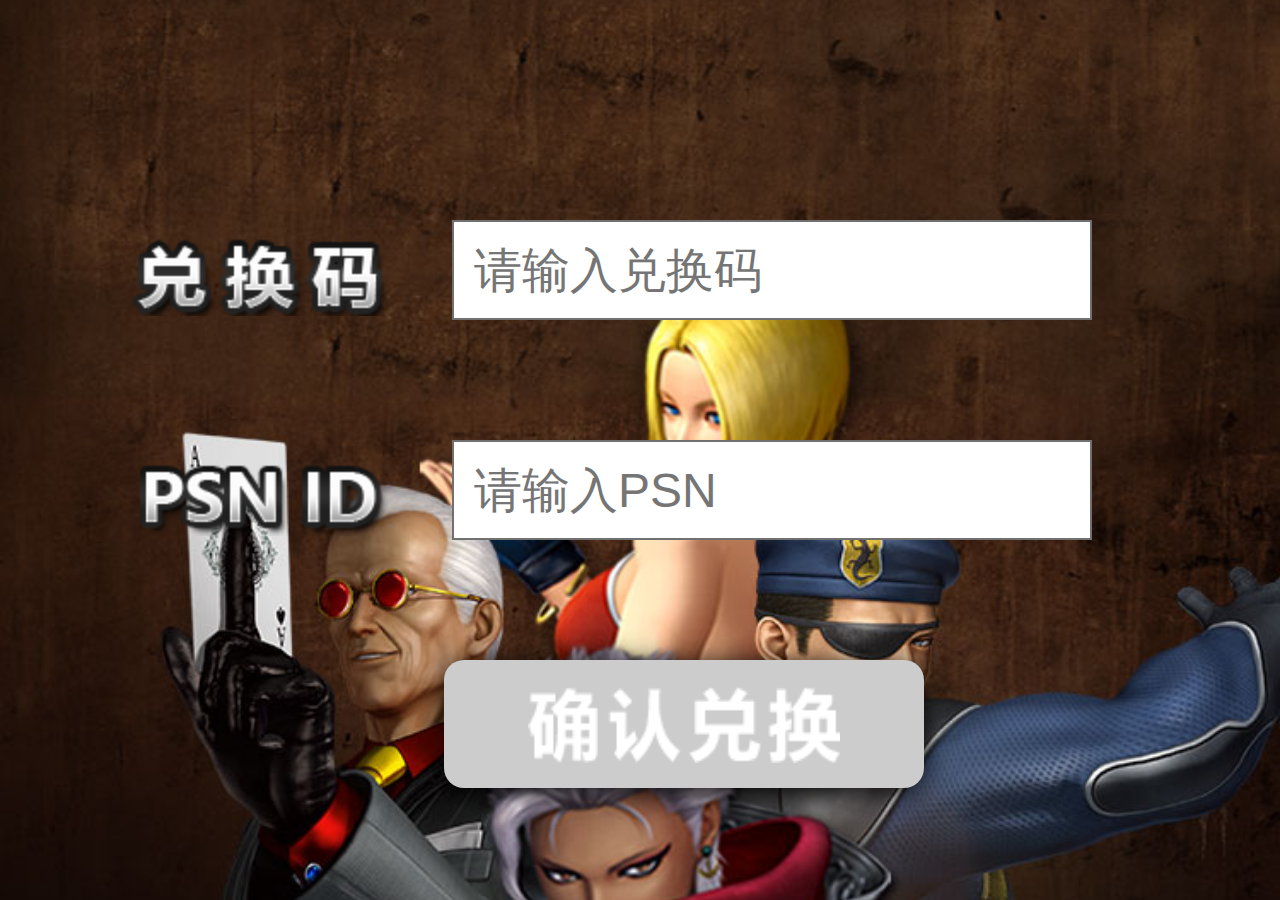
==== index.html @ 34e9e9ee "first commit" ====
<!DOCTYPE html>
<html>
	<head>
		<meta charset="UTF-8">
		<title>拳皇CDK兑换</title>
		<link rel="stylesheet" type="text/css" href="css/cdk.css"/>
		<script src="js/viewport.js" type="text/javascript" charset="utf-8"></script>
	</head>
	<body>
		<div class="header">
			<form  onsubmit="return false" action="##" method="post" class="form" >	
				<div class="cdk clearfix">
					<div class="fl title"></div>
					<input type="" name="" id="cdkey" value="" class="fl left" placeholder="请输入兑换码"/>
				</div>
				<p id="cdkey-text"></p>
				<div class="psn clearfix">
					<div class="fl title n2"></div>
					<input type="" name="" id="PN" value="" class="fl left" placeholder="请输入PSN"/>
				</div>
				<p id="PN-text"></p>
			</form>
			<div class="title-no">
			</div>
			<div class="ann">
				<button class="bth button" disabled="disabled"></button>
			</div>			
		</div>
	</body>
	<script src="js/jquery.min.js" type="text/javascript" charset="utf-8"></script>
	<script src="js/test.js" type="text/javascript" charset="utf-8"></script>
</html>
---- css/cdk.css ----
*{
	margin: 0;
	padding: 0;
}
body{
	font-family: "宋体";
	background: url(../img/background1.jpg) no-repeat center center;
	background-size: cover;
	height: 100vh;
	z-index: -1;
}
a{
	text-decoration: none;
}
ul,li{
	list-style: none;
}
.clearfix:after,.clearfix:before{  /*清除浮动*/
   content: "";
   display: table;
}
.clearfix:after{
   clear: both;
}
.clearfix{
  *zoom:1; /*兼容IE和IE7*/
}
.poa{
	position: absolute;
}
.por{
	position: relative;
}
.pof{
	position: fixed;
}	
.fl{
	float: left;
}
.fr{
	float: right;
}
.header{
	width: 100%;
	height: 8.25rem;
	padding-top: 2.75rem;
}
.cdk,.psn{
	height: 1.25rem;
	width: 100%;
/*	margin-bottom: 1.5rem;*/
	padding-left: 1.6rem;
	box-sizing: border-box;		
}
.header .title{
	width: 3.25rem;
	height: 1rem;
	background: url(../img/cdk.png) no-repeat center center;
	background-size: cover;
	margin-top: 0.2rem;
}
.header .n2{
	background: url(../img/psn.png) no-repeat center center;
	background-size: cover;
}
.header .left{
	width: 8rem;
	height: 100%;
	border: 0.025rem solid #707070;
	margin-left: 0.8rem;
	font-size: 0.6rem;
	padding-left: 0.25rem;
	box-sizing: border-box;
}
.ann{
	width: 100%;
	height: 2rem;
	text-align: center;
	
}
.ann .button{
	width: 6rem;
	height: 1.6rem;
	margin-left: 1.1rem;
	background: #ccc url(../img/bu-cn.png) no-repeat center center;
	background-size: 65% 60%;
	/*background-size:cover ;*/
	border-radius: 0.25rem ;
	box-shadow: 0px 0.07rem 0.37rem #000;
	outline: none;
	border: none;
}
.title-no{
	width: 100%;
	height: 4rem;
	margin-bottom: 1.5rem;
	text-align: center;
	line-height: 4rem;
	font-size: 1.5rem;
	padding-left: 1.1rem;
	color: #fff;
	box-sizing: border-box;
	display: none;
}
.title-no>p{
	width: 100%;
	height: 4rem;
	line-height: 4rem;
}
#PN-text,#cdkey-text{
	width: 100%;
	height: 1.5rem;
	color: red;
	font-size: 0.6rem;
	text-align: center;
	line-height: 1.5rem;
}
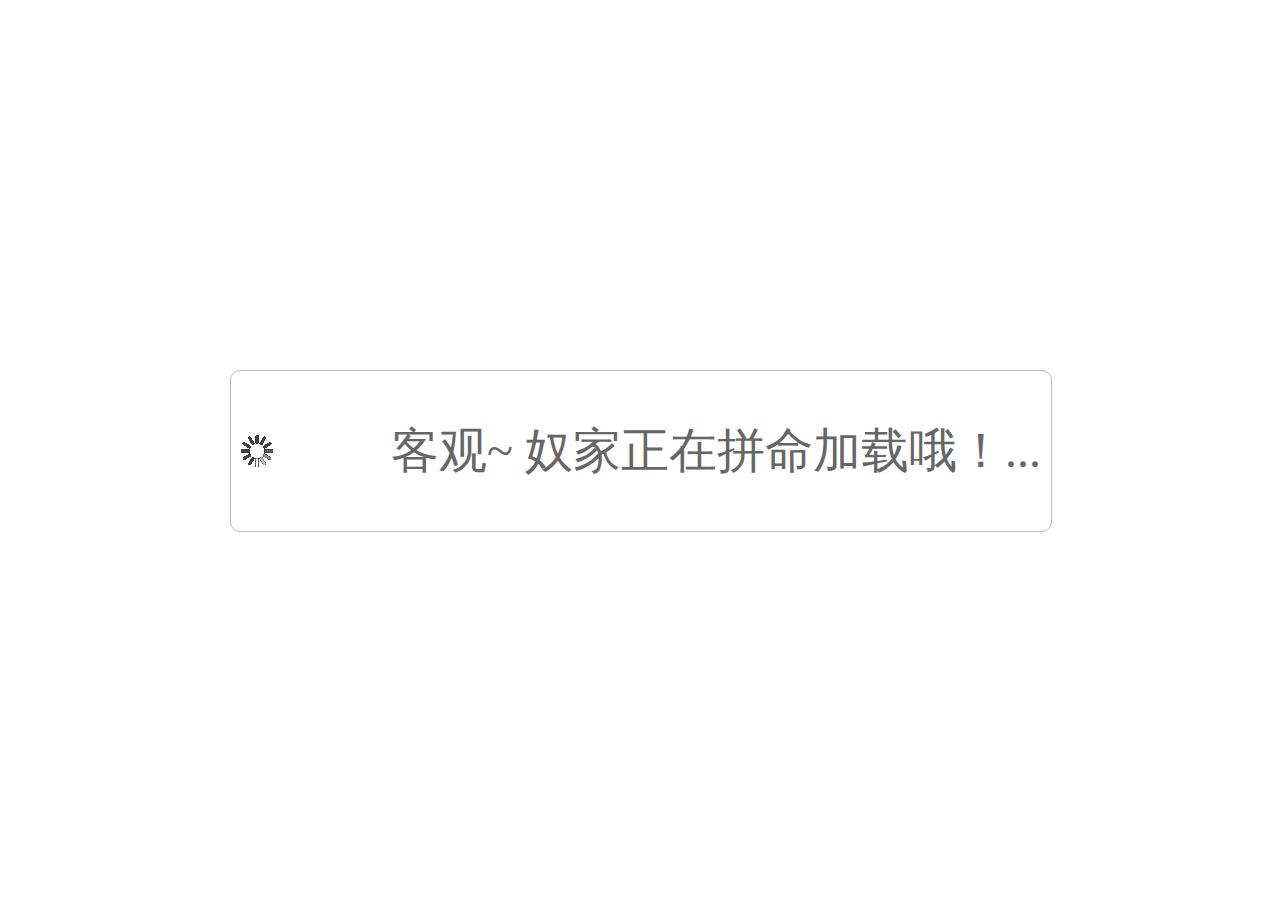
==== commit f422c49d: "first commit" ====
--- a/index.html
+++ b/index.html
@@ -29,4 +29,21 @@
 	</body>
 	<script src="js/jquery.min.js" type="text/javascript" charset="utf-8"></script>
 	<script src="js/test.js" type="text/javascript" charset="utf-8"></script>
+	<script src="js/PerfectLoad.js" type="text/javascript" charset="utf-8"></script>
+	<script>
+		    $(function () {
+		        $.MyCommon.PageLoading({ sleep: 800 });
+		    })
+	</script>
+	<script type="text/javascript">
+	    function alert(e){
+	    	$("body").find(".tan").remove();
+	        $("body").append('<div class="tan"><div id="msg"><div id="msg_top">提示<span class="msg_close">×</span></div><div id="msg_cont">'+e+'</div><div class="msg_close" id="msg_clear">确定</div></div> </div>');
+	        $(".msg_close").click(function (){
+	            $("#msg").remove();
+	            $(".tan").css('display','none');
+	        });
+	        
+	    }
+	</script>
 </html>
--- a/css/cdk.css
+++ b/css/cdk.css
@@ -4,7 +4,7 @@
 }
 body{
 	font-family: "宋体";
-	background: url(../img/background1.jpg) no-repeat center center;
+	background: url(../images/background1.jpg) no-repeat center center;
 	background-size: cover;
 	height: 100vh;
 	z-index: -1;
@@ -55,12 +55,12 @@
 .header .title{
 	width: 3.25rem;
 	height: 1rem;
-	background: url(../img/cdk.png) no-repeat center center;
+	background: url(../images/cdk.png) no-repeat center center;
 	background-size: cover;
 	margin-top: 0.2rem;
 }
 .header .n2{
-	background: url(../img/psn.png) no-repeat center center;
+	background: url(../images/psn.png) no-repeat center center;
 	background-size: cover;
 }
 .header .left{
@@ -82,7 +82,7 @@
 	width: 6rem;
 	height: 1.6rem;
 	margin-left: 1.1rem;
-	background: #ccc url(../img/bu-cn.png) no-repeat center center;
+	background: #ccc url(../images/bu-cn.png) no-repeat center center;
 	background-size: 65% 60%;
 	/*background-size:cover ;*/
 	border-radius: 0.25rem ;
@@ -115,3 +115,58 @@
 	text-align: center;
 	line-height: 1.5rem;
 }
+.tan{
+	position: fixed;
+	left: 0;
+	top: 0;
+	width: 100%;
+	height: 100%;
+	background-color: rgba(0,0,0,0.6);
+}
+#msg{
+	width:8rem;
+	height: 4.2rem;
+	position: fixed;
+	z-index:999;
+	top: 50%;
+	margin-top:-3.1rem;
+	left:50%;
+	margin-left:-4rem;
+	background:#fff;
+	box-shadow:0rem 3rem 15rem #000;
+	color:#666;
+	border:0.025rem solid #f8f8f8;
+	text-align: center;
+	line-height: 1rem;
+	display:inline-block;
+	padding-bottom:0.5rem;
+	border-radius:0.05rem;
+	font-family: "微软雅黑";
+}
+#msg_top{
+	background:#f8f8f8;
+	padding:0.2rem 0.37rem 0.2rem 0.5rem;
+	text-align: center;
+	font-size: 0.6rem;
+}
+#msg_top span{
+	font-size:0.6rem;
+	float:right;
+	cursor:pointer;
+}
+#msg_cont{
+	padding:0.37rem 0.5rem 0.5rem;
+	text-align: center;
+	font-size: 0.6rem;        
+}
+#msg_clear{
+	display:inline-block;
+	color:#fff;
+	padding:0.05rem 1rem;
+	background:#8fc31f;
+	border-radius:0.05rem;
+	float:right;
+	margin-right:0.37rem;
+	cursor:pointer;
+	font-size: 0.6rem;
+}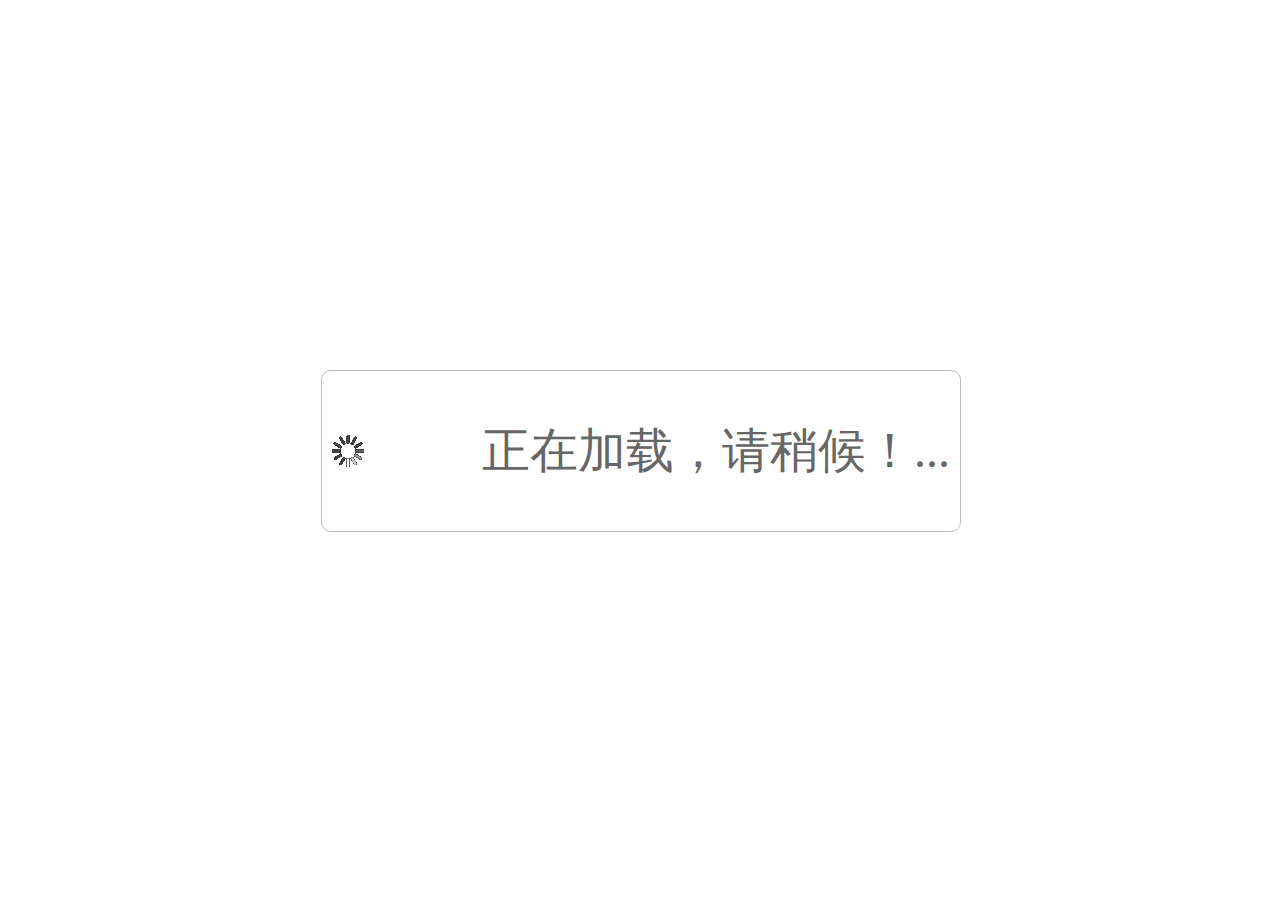
==== commit fc03dd3c: "first commit" ====
--- a/index.html
+++ b/index.html
@@ -22,8 +22,13 @@
 			</form>
 			<div class="title-no">
 			</div>
-			<div class="ann">
+			<div class="ann por">
 				<button class="bth button" disabled="disabled"></button>
+				<div class="ann-title poa">
+					感谢您购买《拳皇14》XXX版 <br />
+					您可分享本页面至朋友圈<br />
+					额外获得2017年《拳皇14》的四位DLC人物
+				</div>
 			</div>			
 		</div>
 	</body>
@@ -42,8 +47,7 @@
 	        $(".msg_close").click(function (){
 	            $("#msg").remove();
 	            $(".tan").css('display','none');
-	        });
-	        
+	        });	        
 	    }
 	</script>
 </html>
--- a/css/cdk.css
+++ b/css/cdk.css
@@ -74,7 +74,7 @@
 }
 .ann{
 	width: 100%;
-	height: 2rem;
+	min-height: 2.6rem;
 	text-align: center;
 	
 }
@@ -90,22 +90,38 @@
 	outline: none;
 	border: none;
 }
+.ann .ann-title{
+	width: 12rem;
+	height: 100%;
+	left: 50%;
+	top: 0;
+	margin-left: -6rem;
+	padding: 0.3rem 0rem;
+	line-height: 0.7rem;
+	color: yellow;
+	display: none;
+	font-size: 0.6rem;
+	box-sizing: border-box;
+	background-color: rgba(0,0,0,0.5);
+}
 .title-no{
 	width: 100%;
-	height: 4rem;
-	margin-bottom: 1.5rem;
+	height: 3rem;
+	/*margin-bottom: 1.5rem;*/
 	text-align: center;
-	line-height: 4rem;
+	line-height: 3rem;
 	font-size: 1.5rem;
 	padding-left: 1.1rem;
 	color: #fff;
 	box-sizing: border-box;
 	display: none;
 }
-.title-no>p{
-	width: 100%;
-	height: 4rem;
-	line-height: 4rem;
+.title-no>span{
+	display: inline-block;
+	height: 2rem;
+	line-height: 2rem;
+	padding: 0rem 0.5rem;
+	
 }
 #PN-text,#cdkey-text{
 	width: 100%;
@@ -165,8 +181,7 @@
 	padding:0.05rem 1rem;
 	background:#8fc31f;
 	border-radius:0.05rem;
-	float:right;
-	margin-right:0.37rem;
 	cursor:pointer;
 	font-size: 0.6rem;
+	margin: 0 auto;
 }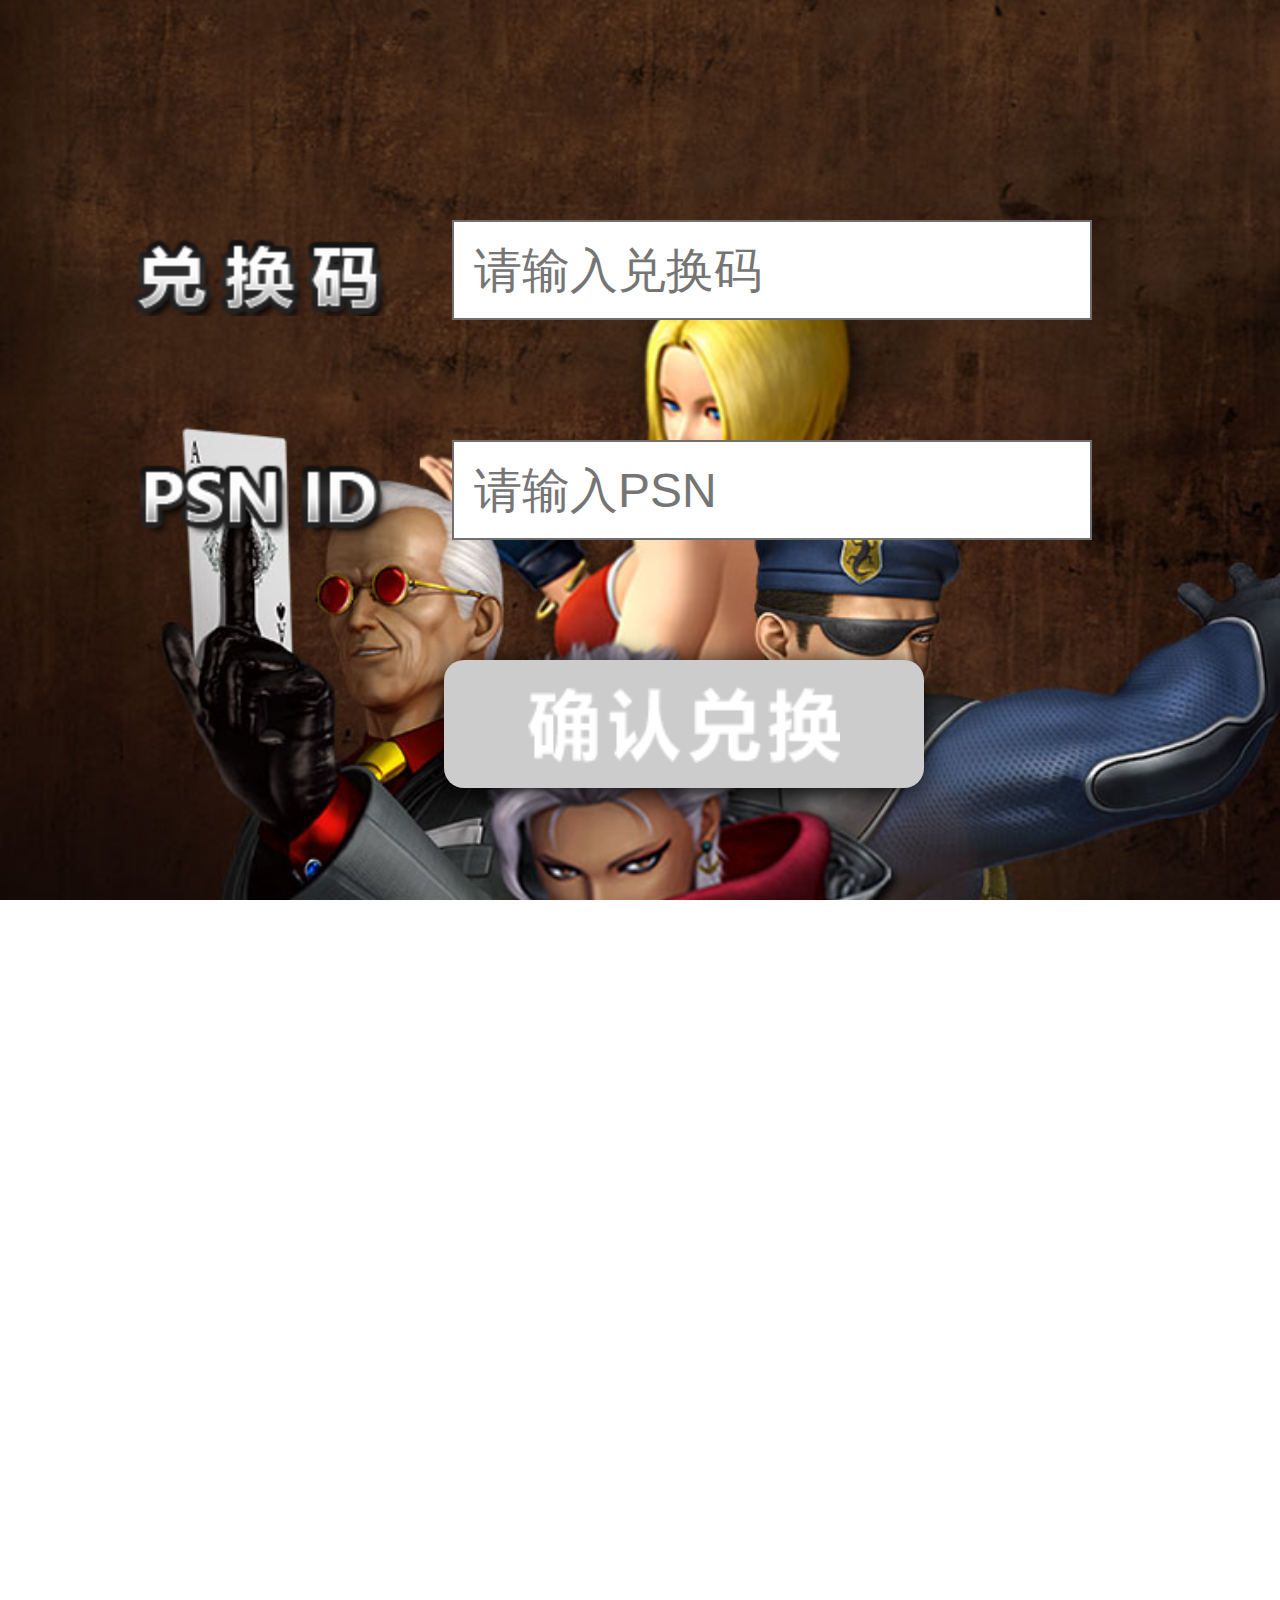
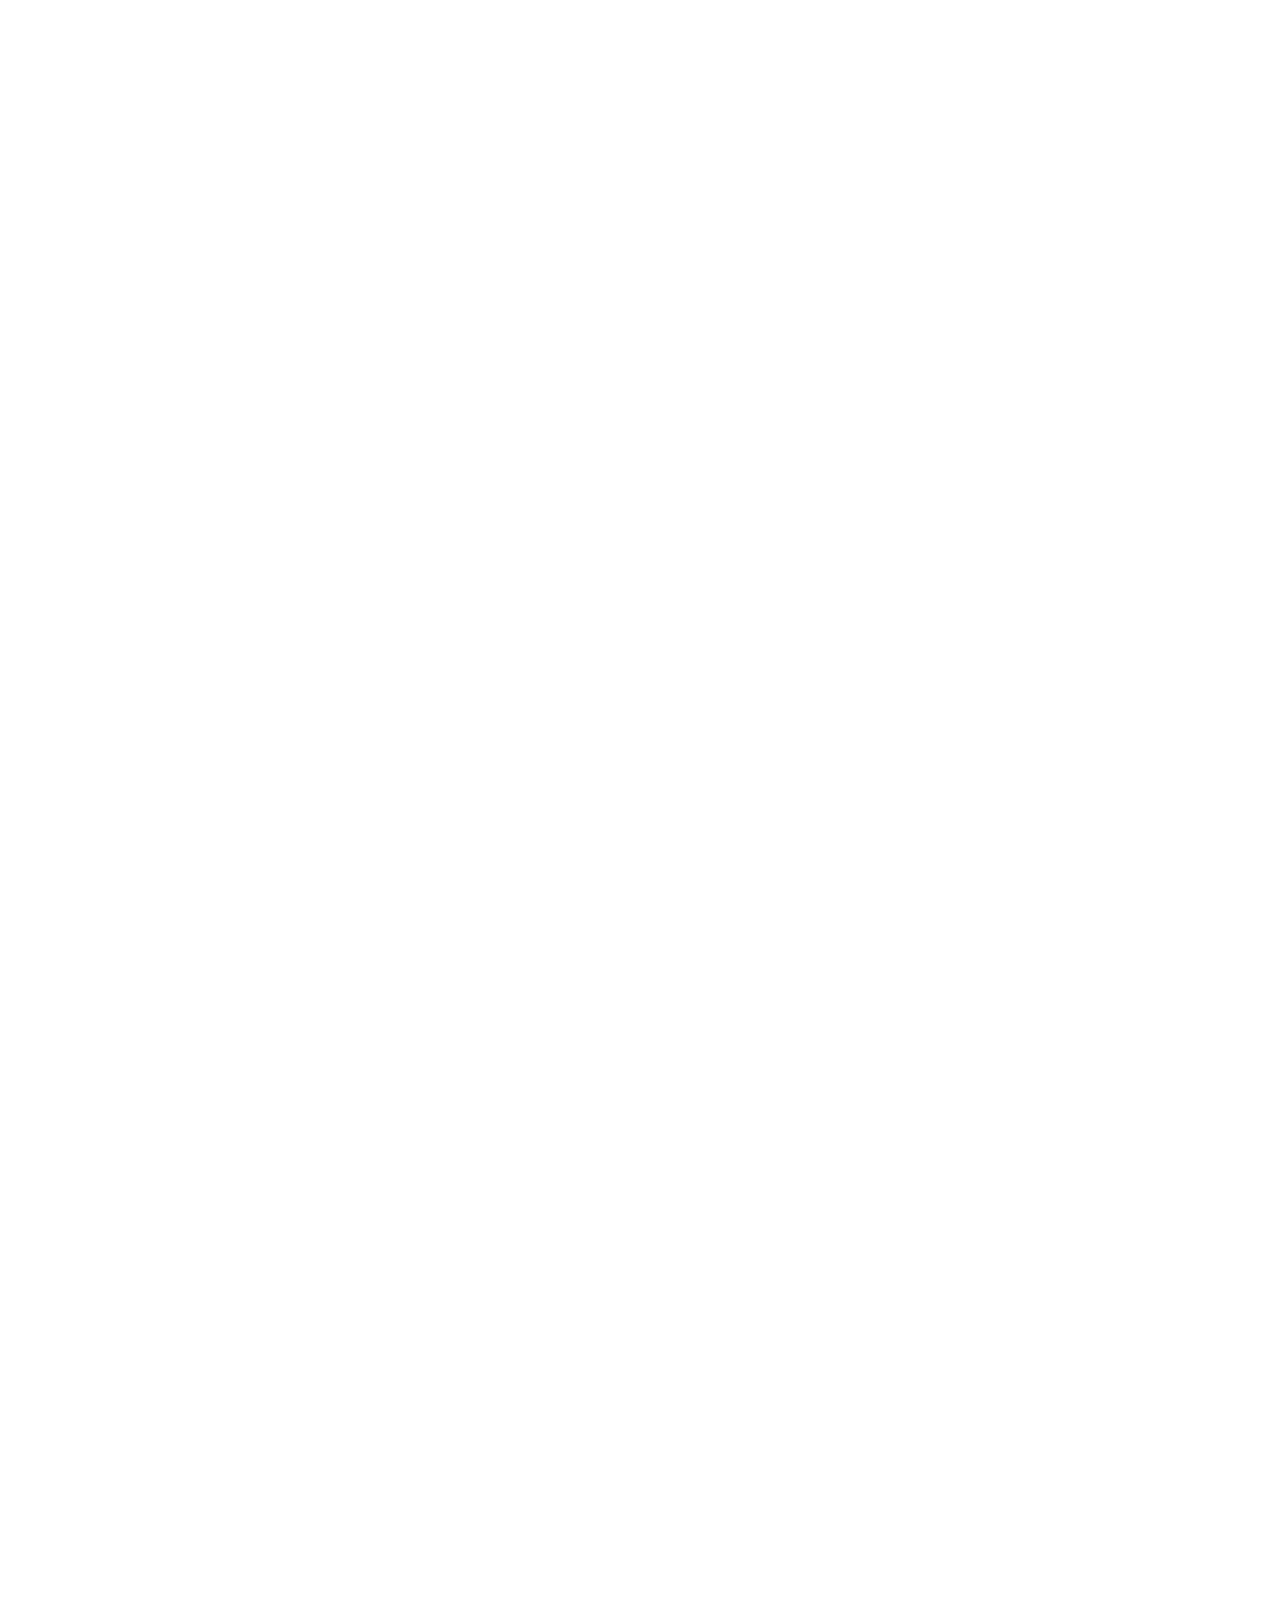
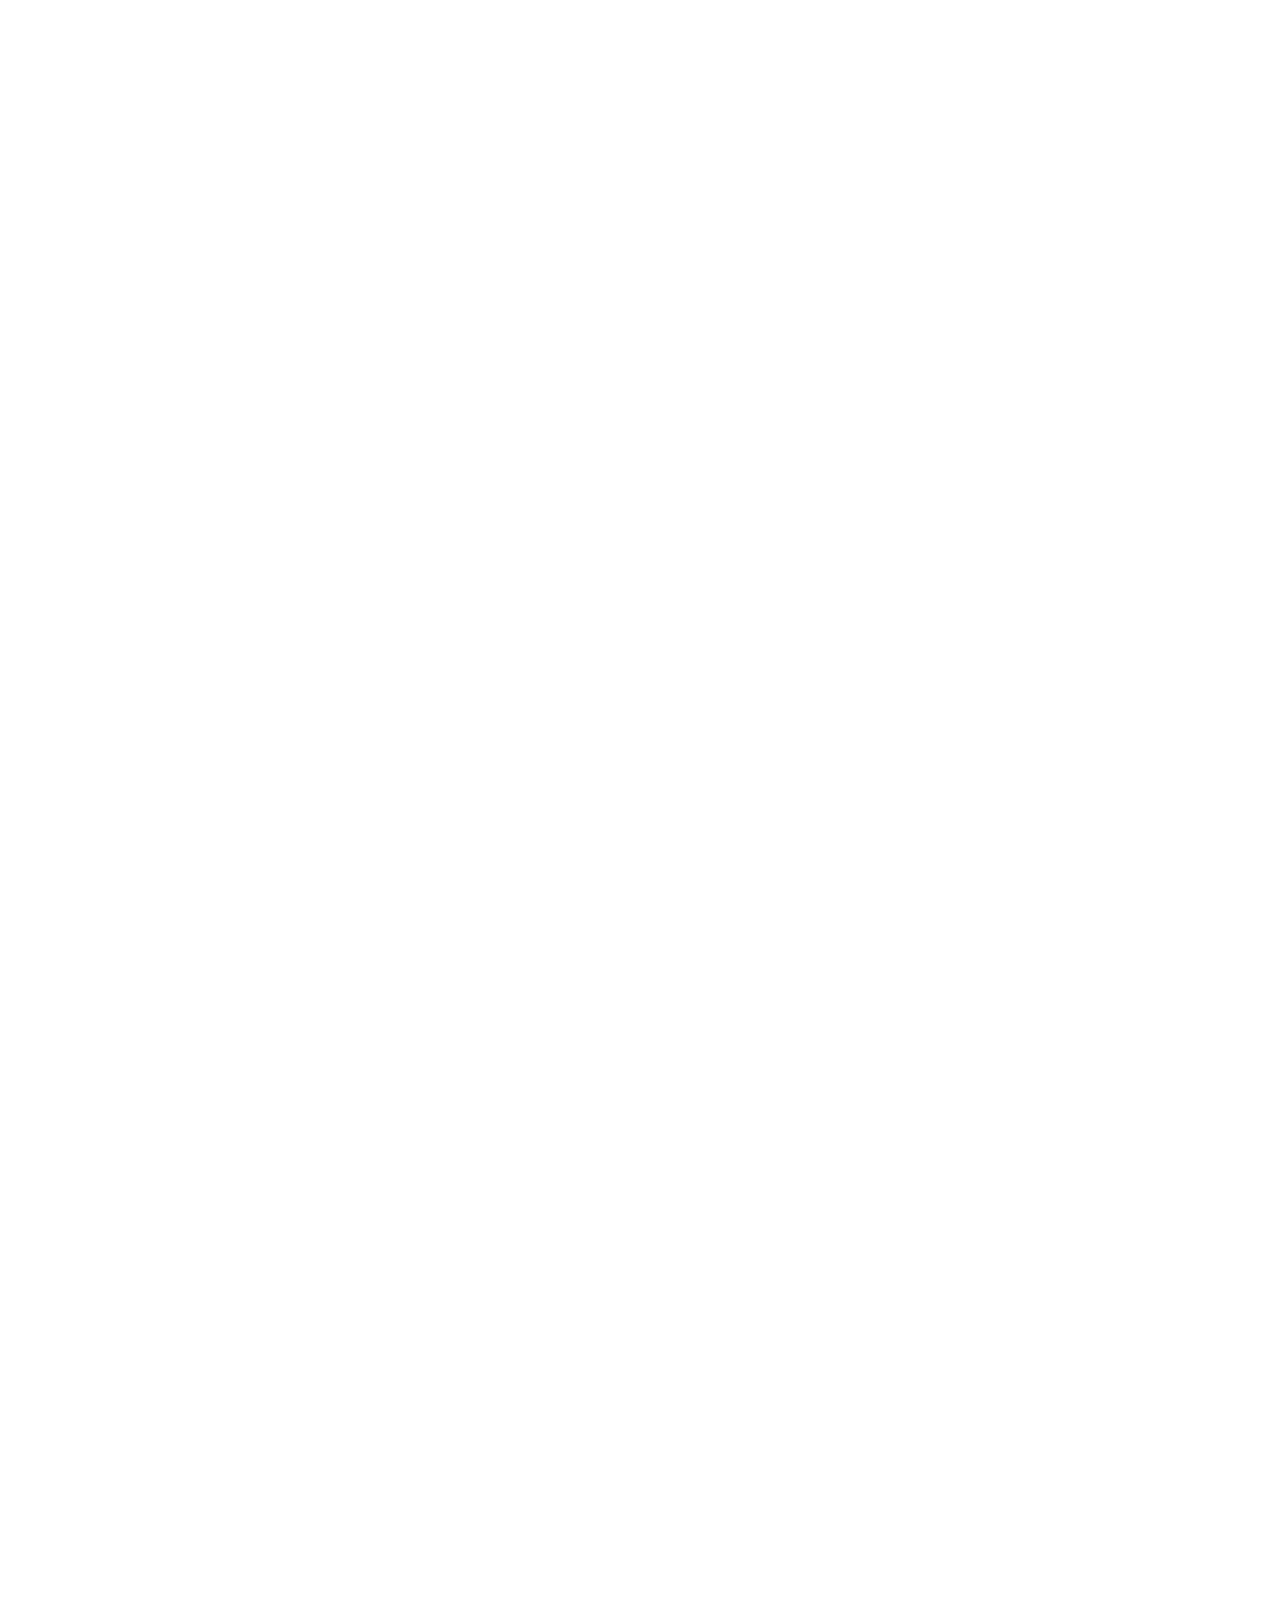
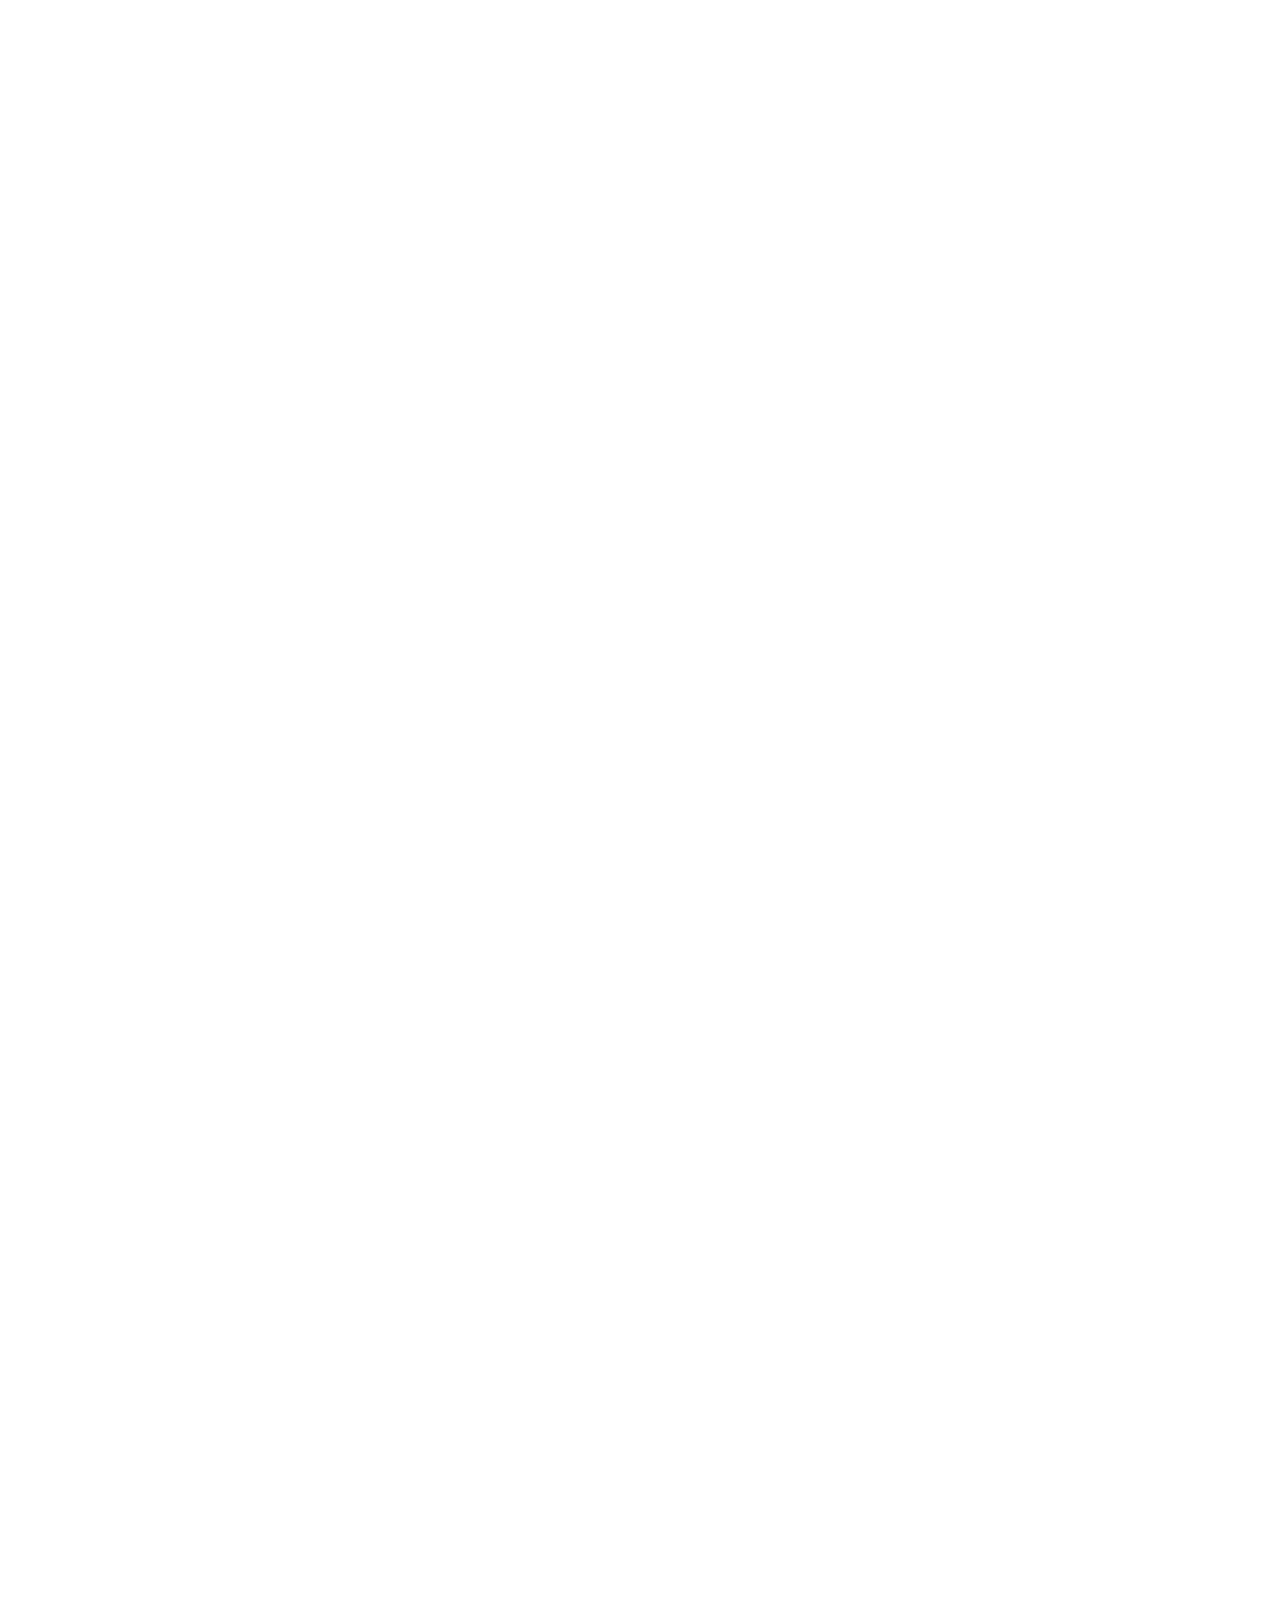
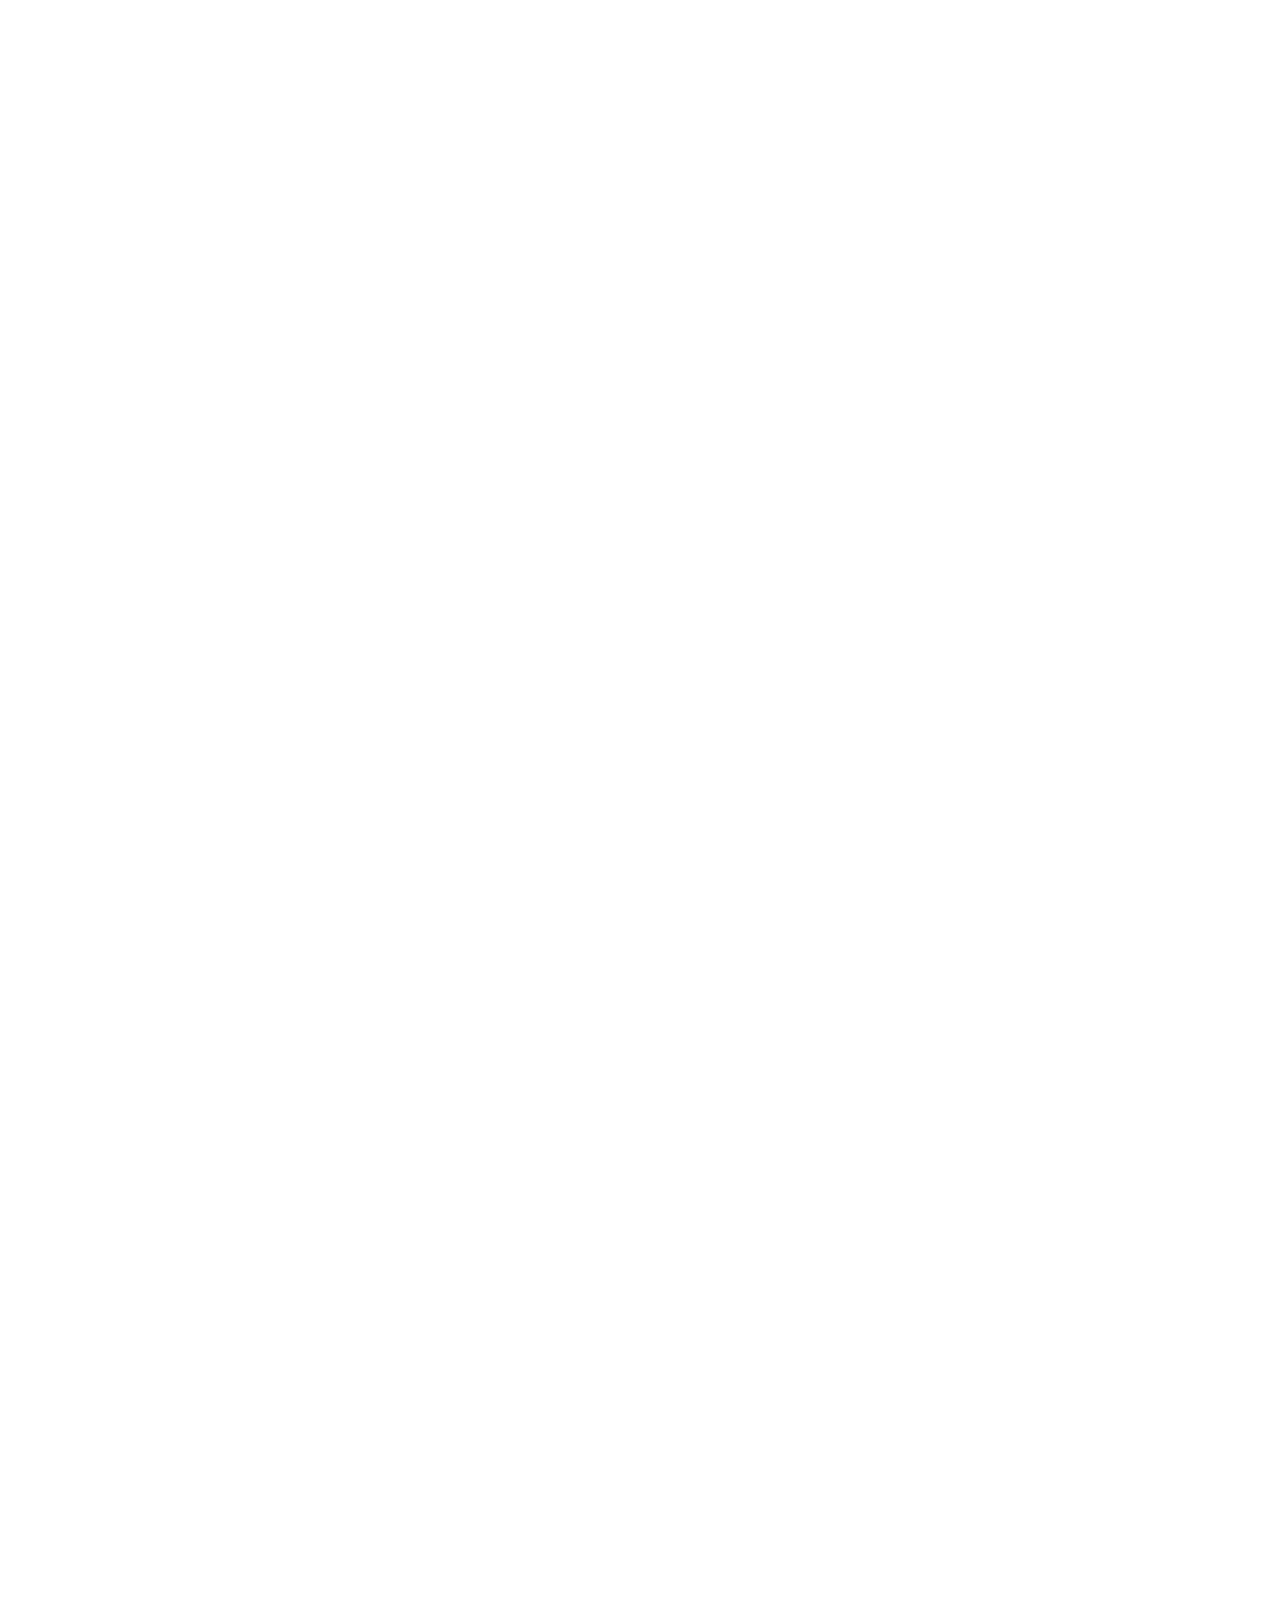
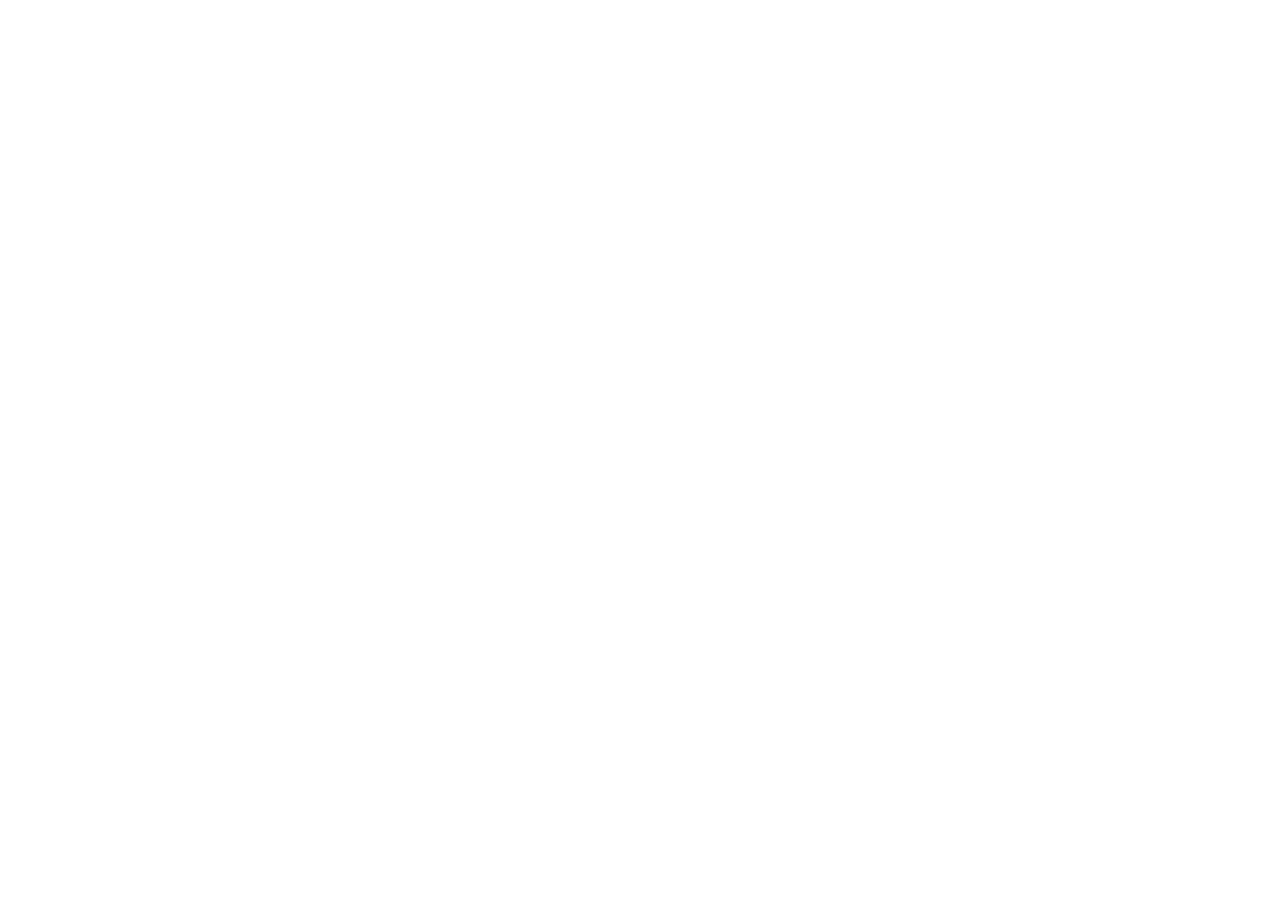
==== commit e9c13be1: "first commit" ====
--- a/index.html
+++ b/index.html
@@ -7,6 +7,33 @@
 		<script src="js/viewport.js" type="text/javascript" charset="utf-8"></script>
 	</head>
 	<body>
+		<div id="bonfire-pageloader">
+	<!-- BEGIN THE ICON -->
+			<div class="bonfire-pageloader-icon">
+				<svg version="1.1" xmlns="http://www.w3.org/2000/svg" xmlns:xlink="http://www.w3.org/1999/xlink" x="0px" y="0px"
+					 width="12rem" height="12rem" viewBox="0 0 512 512" enable-background="new 0 0 512 512" xml:space="preserve">
+				<path id="loading-12-icon" d="M291,82.219c0,16.568-13.432,30-30,30s-30-13.432-30-30s13.432-30,30-30S291,65.65,291,82.219z
+					 M261,404.781c-15.188,0-27.5,12.312-27.5,27.5s12.312,27.5,27.5,27.5s27.5-12.312,27.5-27.5S276.188,404.781,261,404.781z
+					 M361.504,113.167c-4.142,7.173-13.314,9.631-20.487,5.489c-7.173-4.141-9.631-13.313-5.49-20.487
+					c4.142-7.173,13.314-9.631,20.488-5.489C363.188,96.821,365.645,105.994,361.504,113.167z M188.484,382.851
+					c-14.348-8.284-32.697-3.368-40.98,10.98c-8.285,14.349-3.367,32.696,10.98,40.981c14.35,8.283,32.697,3.367,40.98-10.981
+					C207.75,409.482,202.834,391.135,188.484,382.851z M421.33,184.888c-8.368,4.831-19.07,1.965-23.901-6.404
+					c-4.832-8.368-1.965-19.07,6.404-23.902c8.368-4.831,19.069-1.964,23.9,6.405C432.566,169.354,429.699,180.056,421.33,184.888z
+					 M135.399,329.767c-8.285-14.35-26.633-19.266-40.982-10.982c-14.348,8.285-19.264,26.633-10.979,40.982
+					c8.284,14.348,26.632,19.264,40.981,10.98C138.767,362.462,143.683,344.114,135.399,329.767z M436.031,277.249
+					c-11.044,0-20-8.953-20-19.999c0-11.045,8.955-20.001,20.001-20.001c11.044,0,19.999,8.955,19.999,20.002
+					C456.031,268.295,447.078,277.249,436.031,277.249z M115.97,257.251c-0.001-16.57-13.433-30.001-30.001-30.002
+					c-16.568,0.001-29.999,13.432-30,30.002c0.001,16.566,13.433,29.998,30.001,30C102.538,287.249,115.969,273.817,115.97,257.251z
+					 M401.333,364.248c-10.759-6.212-14.446-19.97-8.234-30.73c6.212-10.759,19.971-14.446,30.731-8.233
+					c10.759,6.211,14.445,19.971,8.232,30.73C425.852,366.774,412.094,370.46,401.333,364.248z M135.398,184.736
+					c8.285-14.352,3.368-32.698-10.98-40.983c-14.349-8.283-32.695-3.367-40.981,10.982c-8.282,14.348-3.366,32.696,10.981,40.981
+					C108.768,204,127.115,199.082,135.398,184.736z M326.869,421.328c-6.902-11.953-2.807-27.242,9.148-34.145
+					s27.243-2.806,34.146,9.149c6.902,11.954,2.806,27.243-9.15,34.145C349.059,437.381,333.771,433.284,326.869,421.328z
+					 M188.482,131.649c14.352-8.286,19.266-26.633,10.982-40.982c-8.285-14.348-26.631-19.264-40.982-10.98
+					c-14.346,8.285-19.264,26.633-10.98,40.982C155.787,135.017,174.137,139.932,188.482,131.649z"/>
+				</svg>
+			</div>
+		</div>
 		<div class="header">
 			<form  onsubmit="return false" action="##" method="post" class="form" >	
 				<div class="cdk clearfix">
@@ -34,11 +61,17 @@
 	</body>
 	<script src="js/jquery.min.js" type="text/javascript" charset="utf-8"></script>
 	<script src="js/test.js" type="text/javascript" charset="utf-8"></script>
-	<script src="js/PerfectLoad.js" type="text/javascript" charset="utf-8"></script>
+	<script src="js/pageloader.js" type="text/javascript"></script>
 	<script>
-		    $(function () {
-		        $.MyCommon.PageLoading({ sleep: 800 });
-		    })
+		jQuery(window).resize(function(){
+				 resizenow();
+			});
+			function resizenow() {
+				var browserwidth = jQuery(window).width();
+				var browserheight = jQuery(window).height();
+				jQuery('.bonfire-pageloader-icon').css('right', ((browserwidth - jQuery(".bonfire-pageloader-icon").width())/2)).css('top', ((browserheight - jQuery(".bonfire-pageloader-icon").height())/2));
+			};
+			resizenow();
 	</script>
 	<script type="text/javascript">
 	    function alert(e){
--- a/css/cdk.css
+++ b/css/cdk.css
@@ -184,4 +184,92 @@
 	cursor:pointer;
 	font-size: 0.6rem;
 	margin: 0 auto;
-}+}
+#loadingTips{
+	background-size: 13% 45% !important;
+	
+}
+
+
+
+#bonfire-pageloader {
+	background-color:#1FB6DB;
+/*	background-color:black;*/
+}
+/* loading icon color */
+#bonfire-pageloader svg {
+	fill:#fff;
+	width: 2.5rem !important;
+	height:2.5rem !important;
+}
+#bonfire-pageloader {
+	position:fixed;
+	z-index:99999999999999;
+	width:100%;
+	height:1000%;
+	left:0;
+	right:0;
+	top:0;
+	bottom:0;
+	margin-top:-50px;
+}
+.bonfire-pageloader-fade {
+	opacity:0 !important;
+	
+	-webkit-transition: all .75s ease;
+	-moz-transition: all .75s ease;
+	-o-transition: all .75s ease;
+	-ms-transition: all .75s ease;
+	transition: all .75s ease;
+}
+.bonfire-pageloader-hide {
+	display:none;
+}
+
+/* the loading icon */
+.bonfire-pageloader-icon {
+	width:2.5rem;
+	height:2.5rem;
+	position:absolute;
+	/*margin:100px 0 0 0;*/
+	opacity:1;
+	top: 50%;
+	left: 50%;
+	margin-left: -1.25rem;
+}
+.bonfire-pageloader-icon-hide {
+	opacity:0 !important;
+	
+	-webkit-transition: all .25s ease;
+	-moz-transition: all .25s ease;
+	-o-transition: all .25s ease;
+	-ms-transition: all .25s ease;
+	transition: all .25s ease;
+}
+#bonfire-pageloader svg {
+    -webkit-animation:spin 2s linear infinite;
+    -moz-animation:spin 2s linear infinite;
+    animation:spin 2s linear infinite;
+	width:100px;
+	height:100px;
+}
+@-webkit-keyframes spin { 100% { -webkit-transform: rotate(-360deg); } }
+@-moz-keyframes spin { 100% { -moz-transform: rotate(-360deg); } }
+@keyframes spin { 100% { -webkit-transform: rotate(-360deg); transform:rotate(-360deg); } }
+.bonfire-html-onload {	
+	-webkit-transform: translateY(-50px);
+	-moz-transform: translateY(-50px);
+	-ms-transform: translateY(-50px);
+	-o-transform: translateY(-50px);
+	transform: translateY(-50px);
+
+	-webkit-transition: all 0s ease;
+	-moz-transition: all 0s ease;
+	-o-transition: all 0s ease;
+	-ms-transition: all 0s ease;
+	transition: all 0s ease;
+}
+
+
+
+
